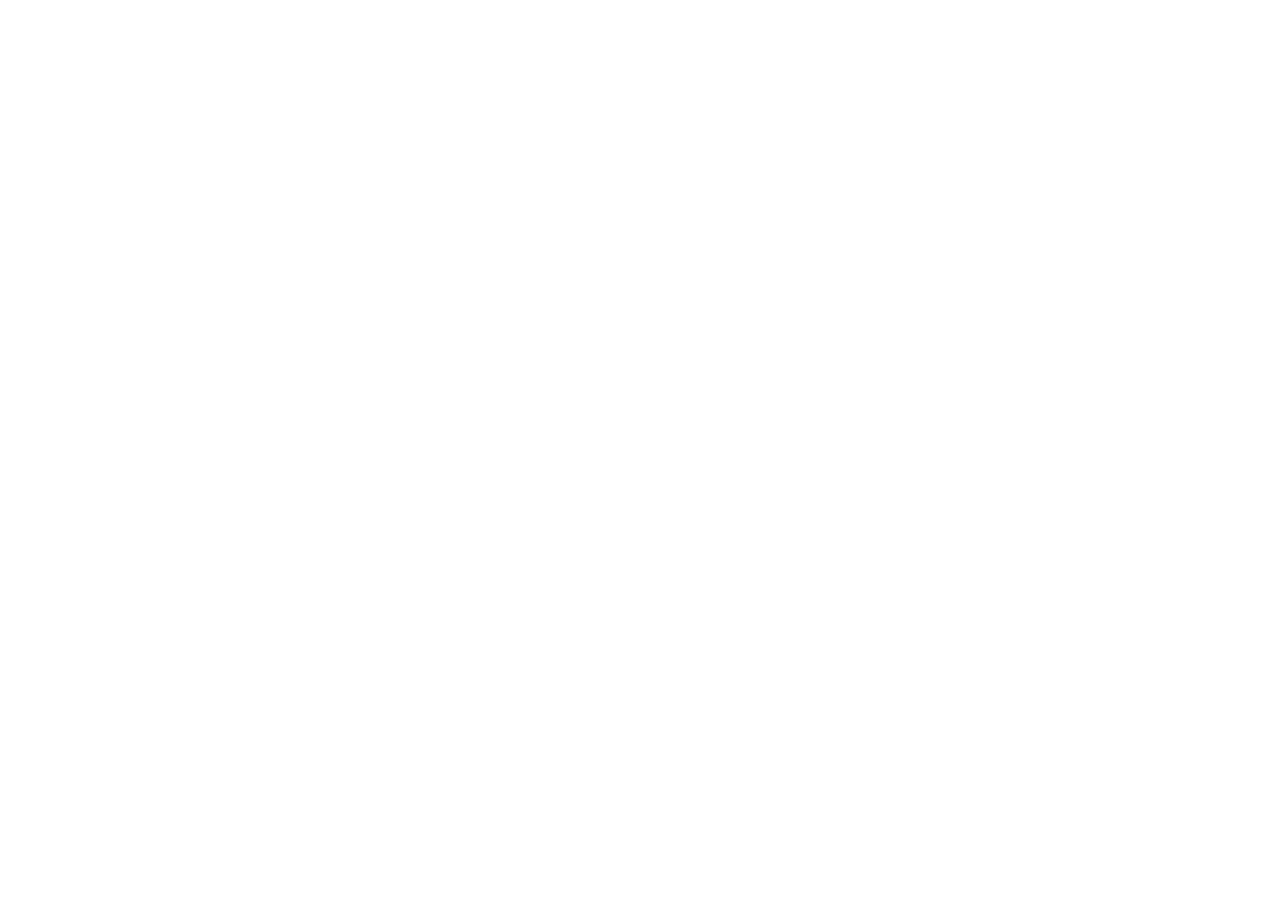
==== index.html @ e2a55b40 "first commit" ====
<!DOCTYPE html>
<html lang="en">
<head>
    <meta charset="UTF-8">
    <meta name="viewport" content="width=device-width, initial-scale=1.0">
    <title>Book Library Web</title>
    <link rel="stylesheet" href="style.css">
</head>
<body>
    
</body>
<script type= "module" src="/src/main.js"></script>
</html>
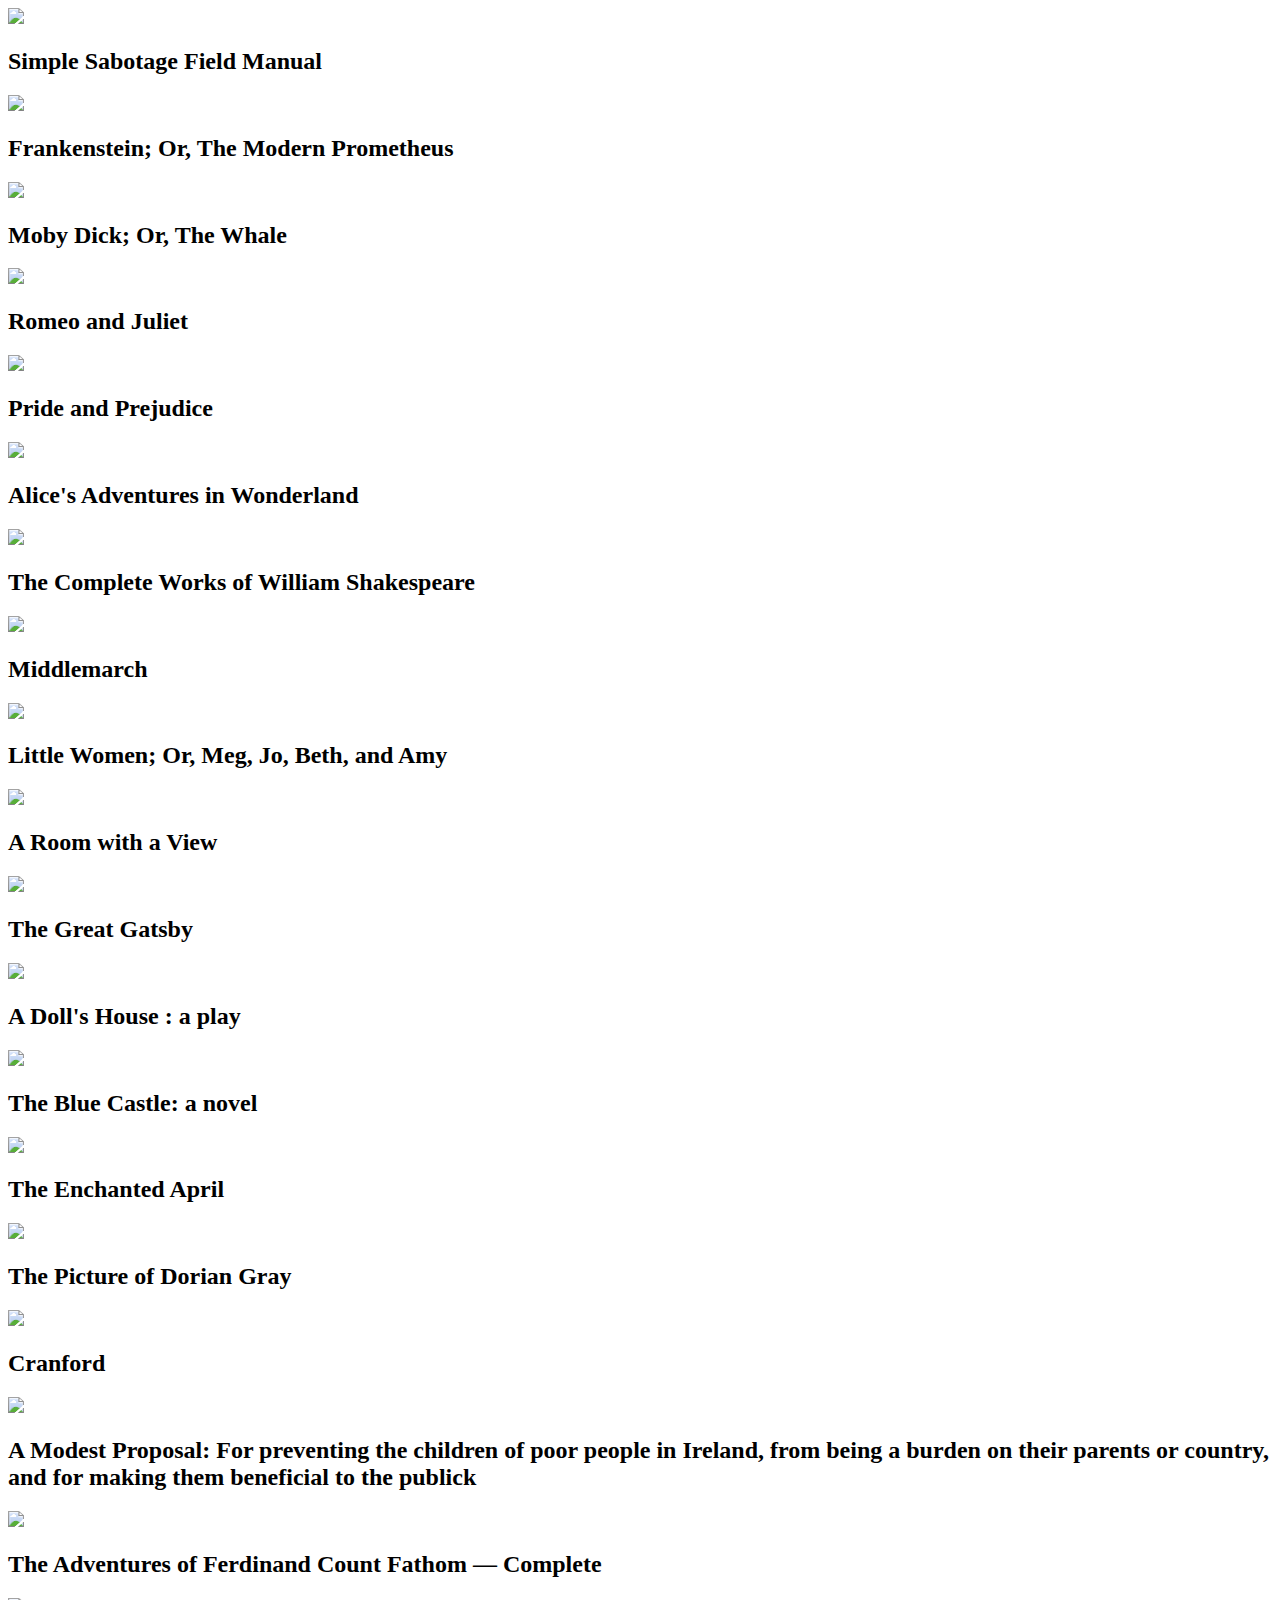
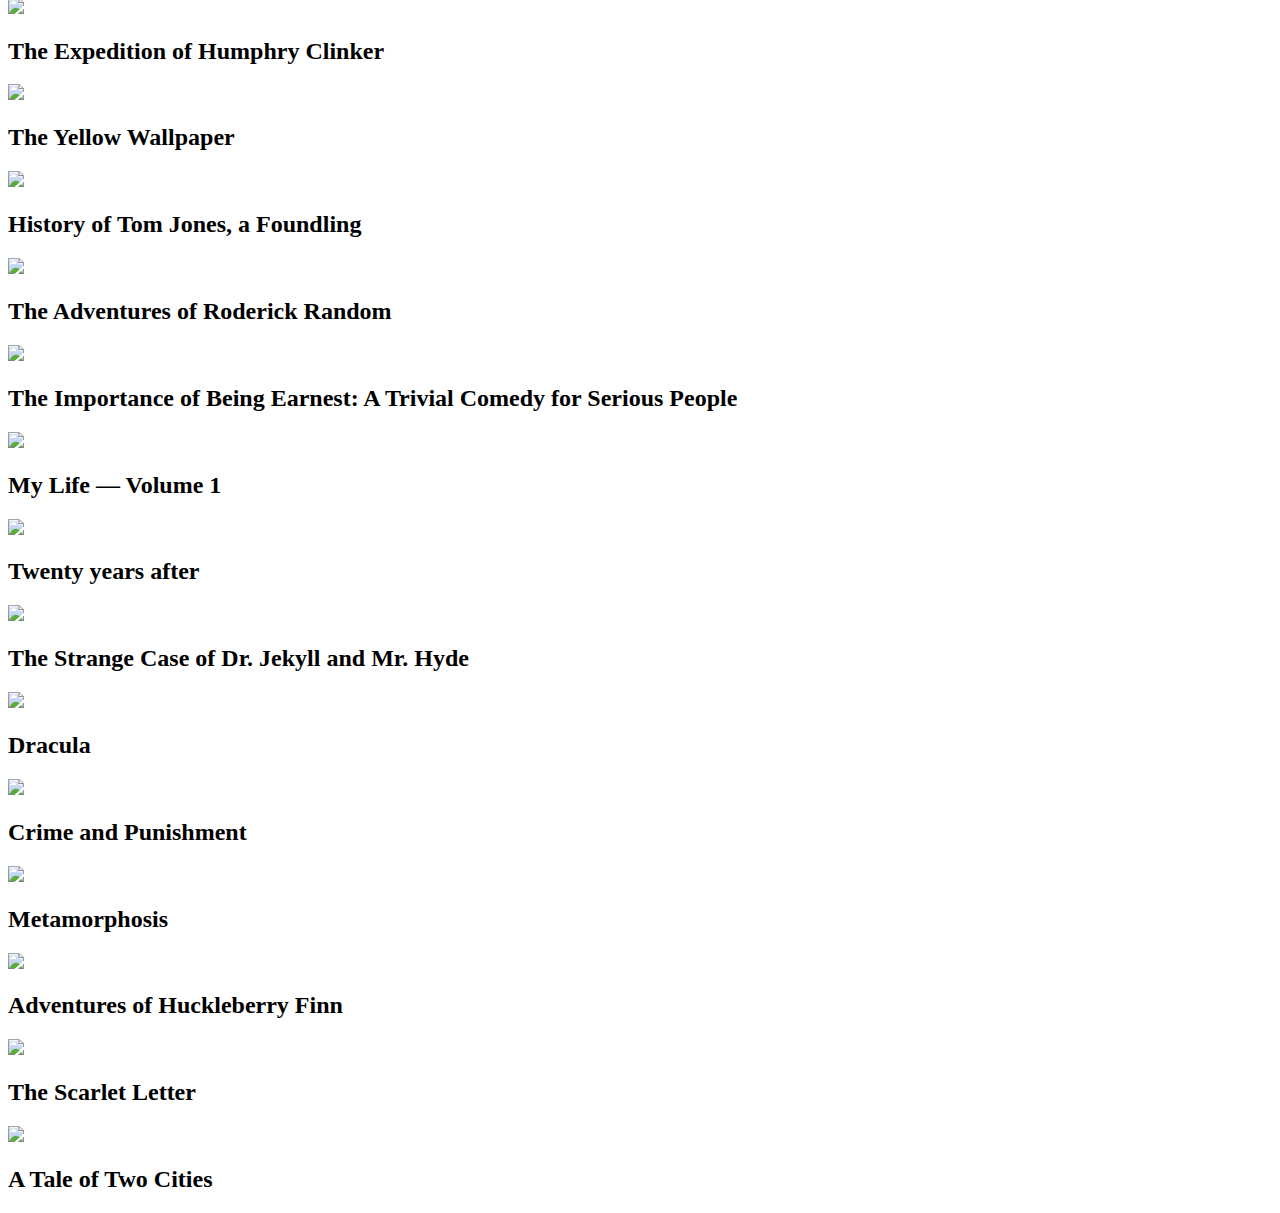
==== commit 7e576334: "all functionality basis" ====
--- a/index.html
+++ b/index.html
@@ -1,13 +1,25 @@
 <!DOCTYPE html>
 <html lang="en">
+
 <head>
     <meta charset="UTF-8">
     <meta name="viewport" content="width=device-width, initial-scale=1.0">
     <title>Book Library Web</title>
     <link rel="stylesheet" href="style.css">
 </head>
+
 <body>
-    
+
+    <header></header>
+
+    <main>
+        <div id="root"></div>
+    </main>
+
+    <footer></footer>
+
 </body>
-<script type= "module" src="/src/main.js"></script>
+<script type="module" src="./src/models/author.js"></script>
+<script type="module" src="/src/main.js"></script>
+
 </html>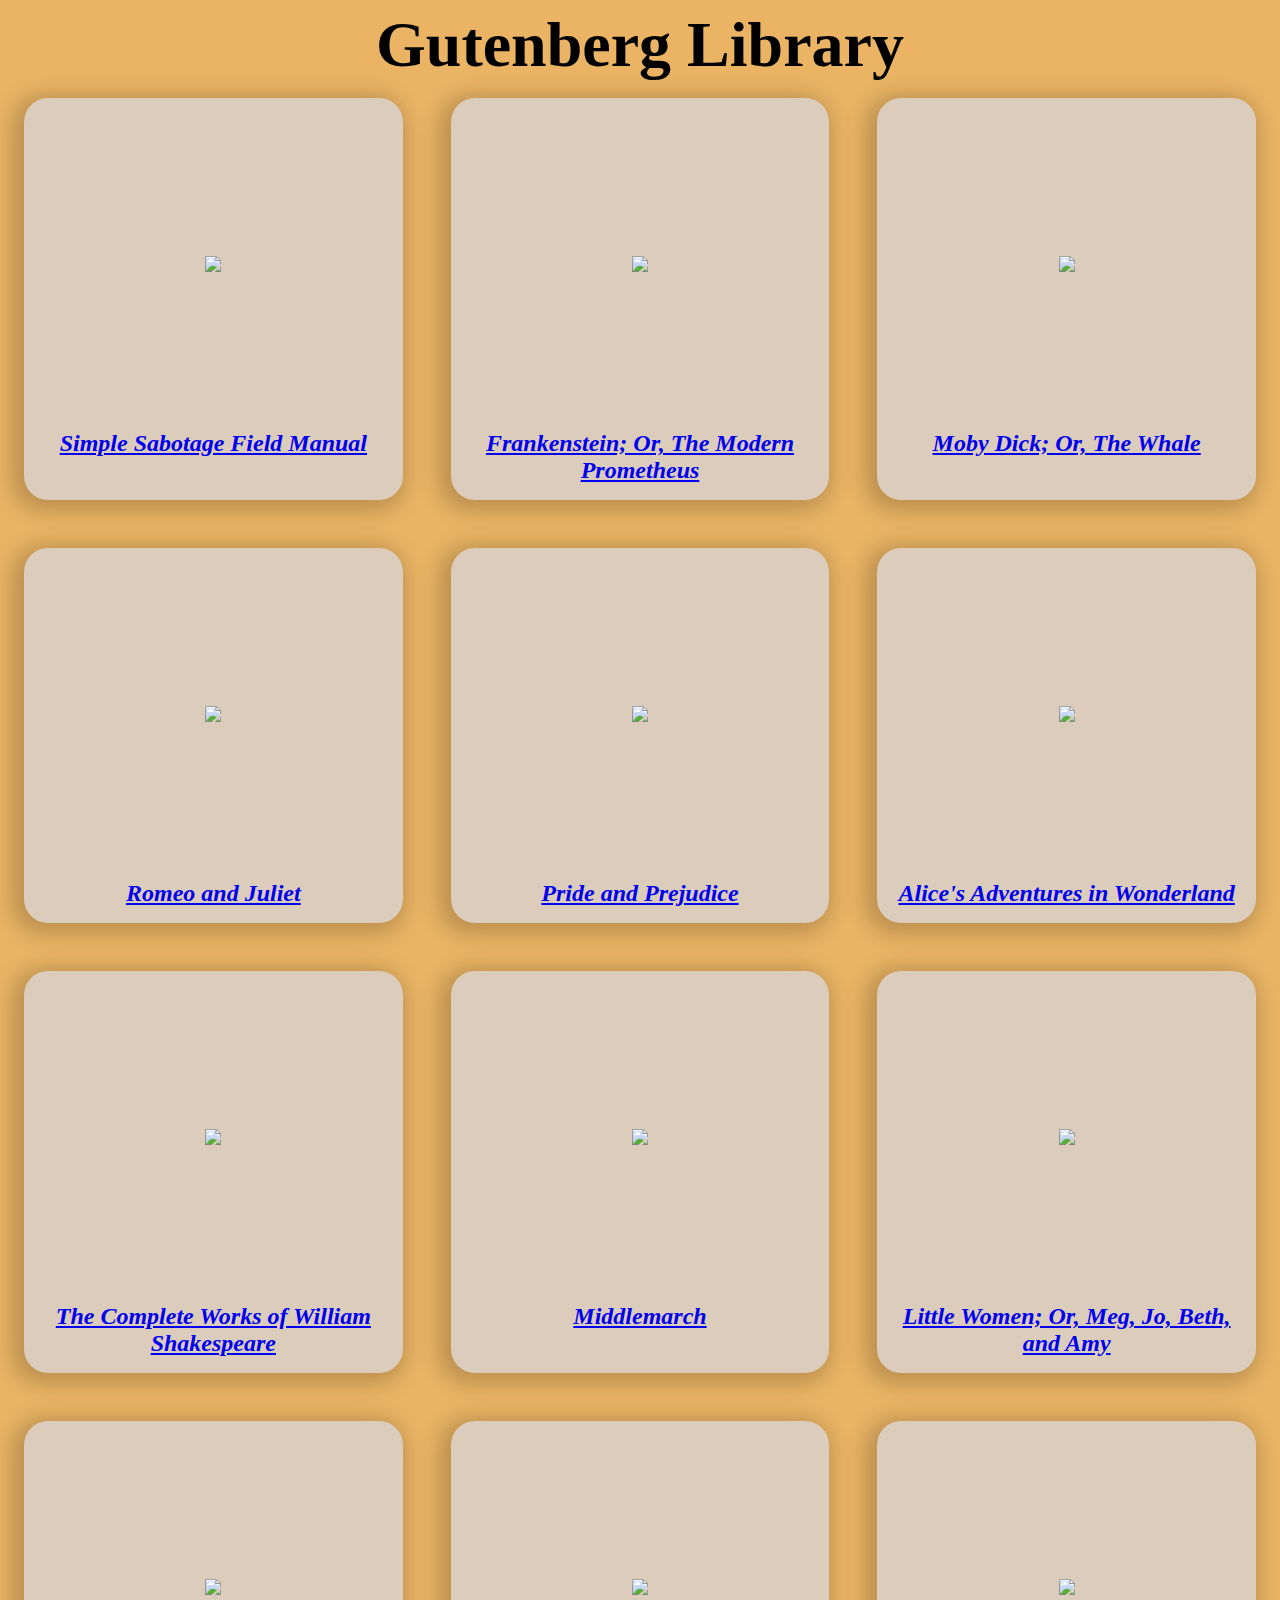
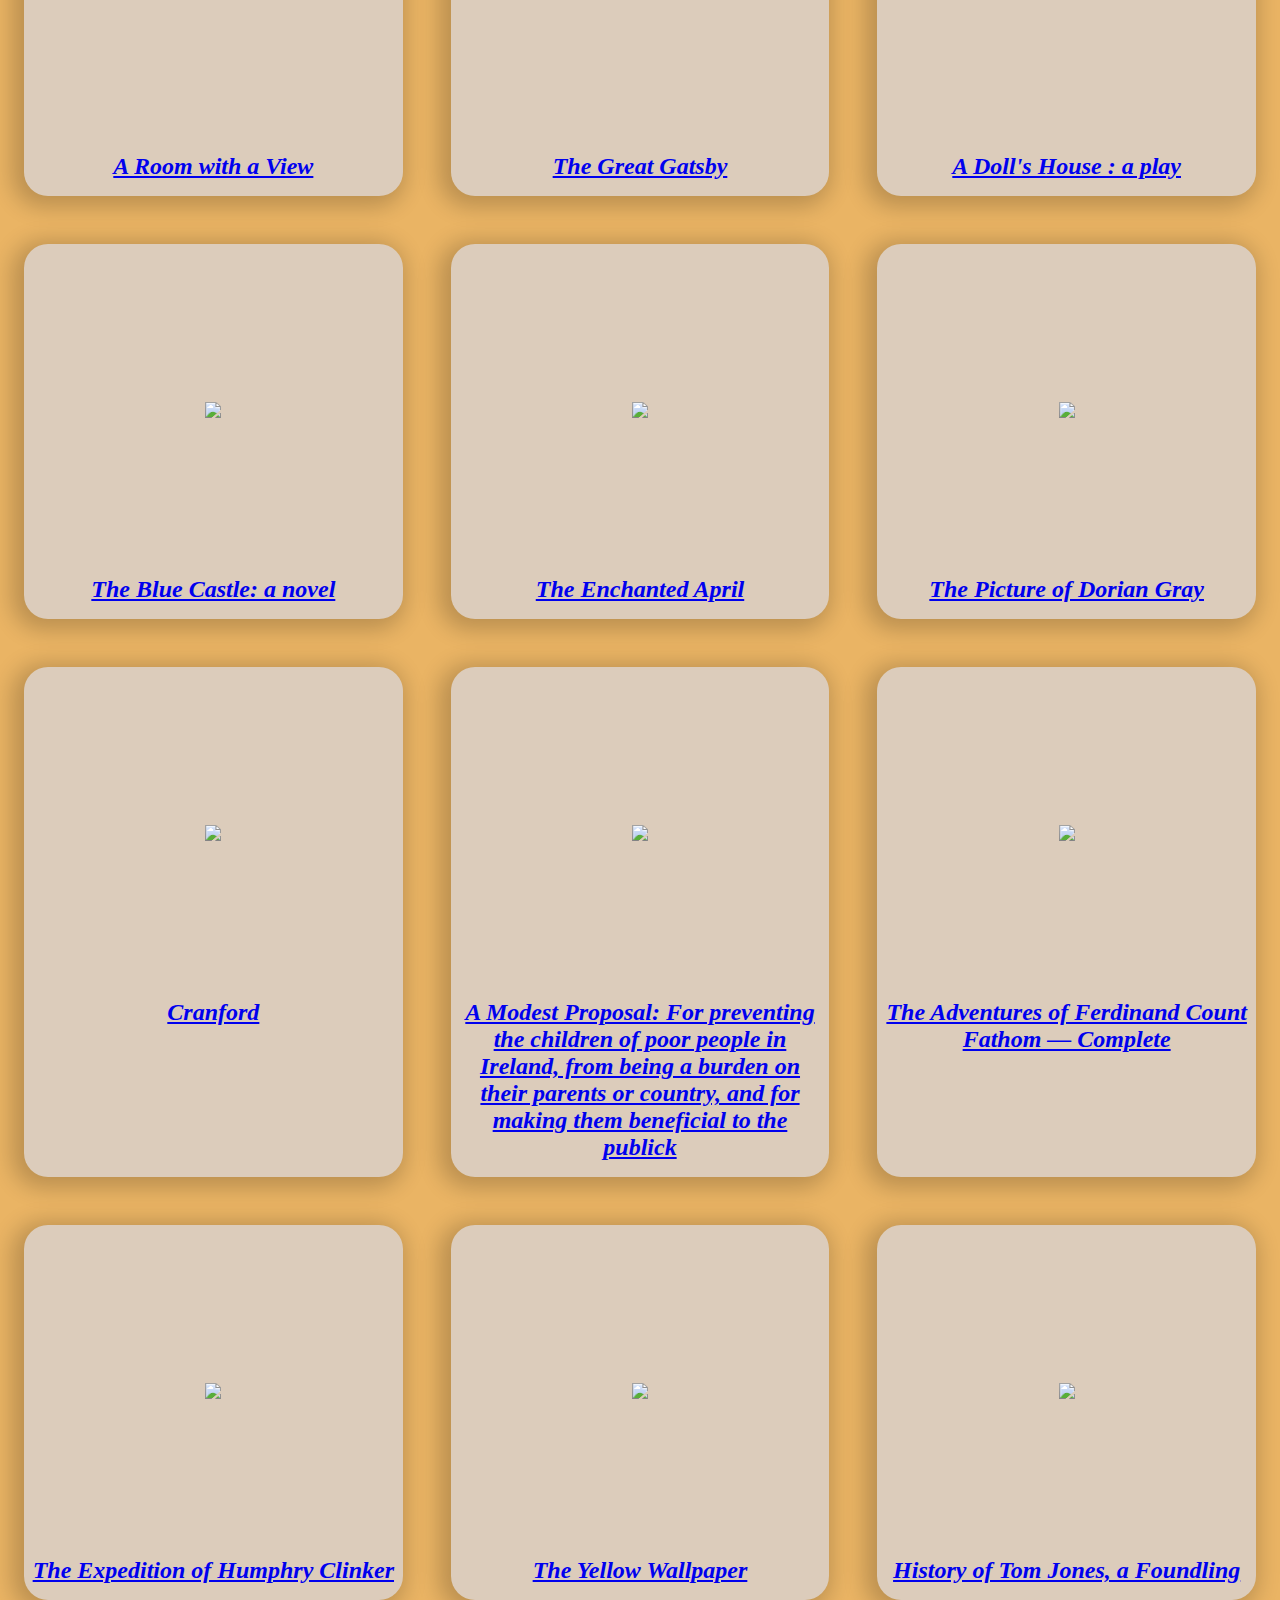
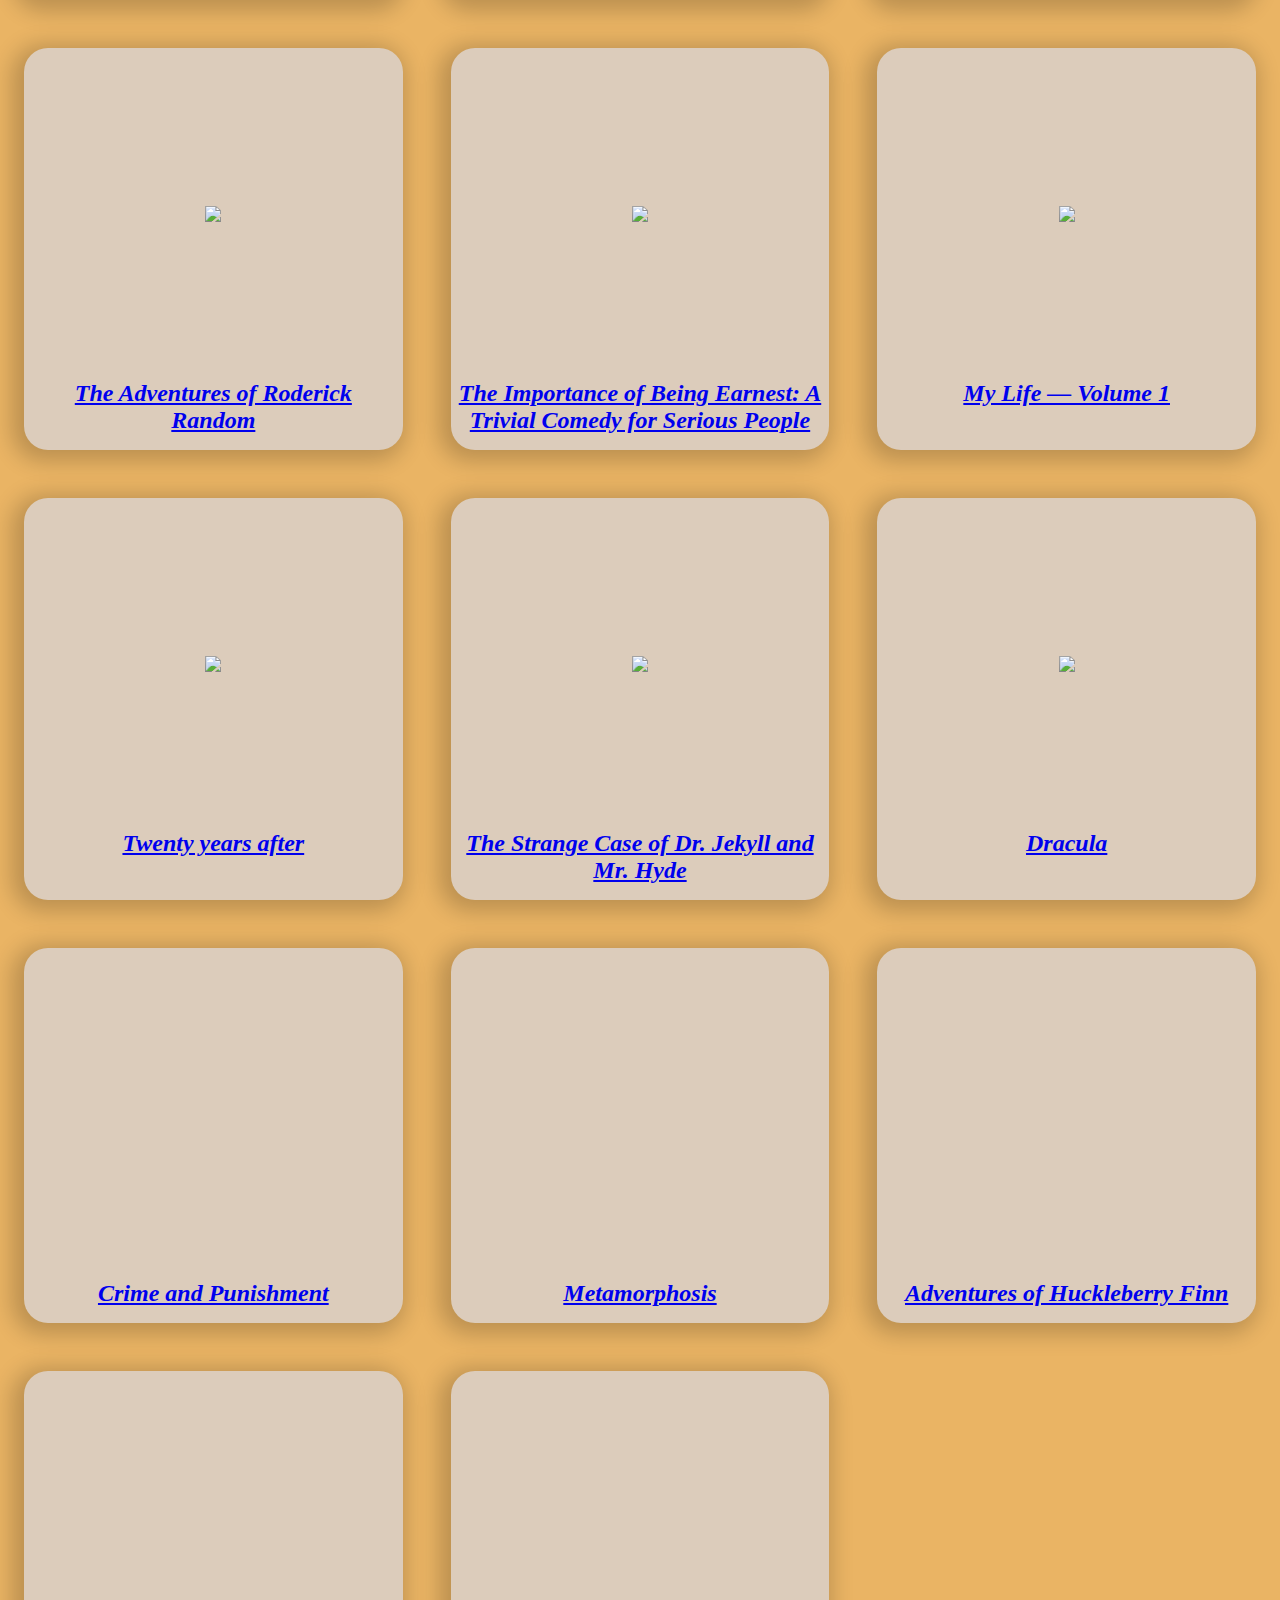
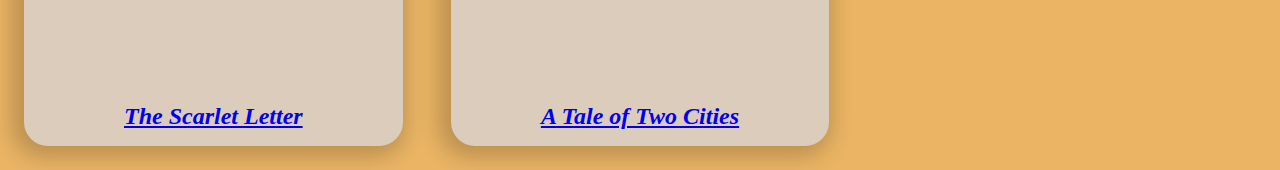
==== commit 03e240a6: "detail added" ====
--- a/index.html
+++ b/index.html
@@ -10,7 +10,12 @@
 
 <body>
 
-    <header></header>
+    <header>
+        <h1>Gutenberg Library</h1>
+        <div class="logo-container">
+          <img src="/public/logom.png" alt="">
+        </div>
+    </header>
 
     <main>
         <div id="root"></div>
@@ -19,7 +24,8 @@
     <footer></footer>
 
 </body>
-<script type="module" src="./src/models/author.js"></script>
+
+<!-- <script type="module" src="./src/models/author.js"></script> -->
 <script type="module" src="/src/main.js"></script>
 
 </html>--- a/style.css
+++ b/style.css
@@ -0,0 +1,144 @@
+* {
+    box-sizing: border-box;
+  }
+  
+  h1, h2, h3, h4, p, ul {
+    margin: 0;
+  }
+  
+  
+  .cover-container {
+    min-height: 300px;
+  }
+  
+  
+  .subject-list  {
+    list-style-type: none;
+    padding: 0;
+    display: flex;
+    gap: 1rem;
+  }
+  
+  
+  .author-container {
+    display: flex;
+    flex-direction: column;
+    align-items: center;
+    margin: 1rem;
+  }
+  
+  /* .book-summary {
+    display: -webkit-box;
+    -webkit-box-orient: vertical;
+    overflow: hidden;
+    text-overflow: ellipsis;
+    height:56px;
+  } */
+  
+  
+  .subject-item {
+    text-transform: capitalize;
+  }
+  
+  .author-info {
+    padding: 1rem;
+  }
+  
+  
+  #root {
+    display: grid;
+    grid-template-columns: repeat(auto-fit, minmax(300px, 1fr));
+    gap: 3rem;
+  }
+  
+  
+  main {
+    padding: 1rem;
+  }
+  
+  
+  .book-card {
+    box-shadow: -5px 4px 22px 7px rgba(0, 0, 0, 0.20);
+    -webkit-box-shadow: -5px 4px 22px 7px rgba(0,0,0,0.20);
+    -moz-box-shadow: -5px 4px 22px 7px rgba(0,0,0,0.20);
+    border-radius: 1.5rem;
+    display: flex;
+    flex-direction: column;
+    align-items: center;
+    padding: 1rem 0.5rem;
+    background-color: #dcccbb; 
+    
+  }
+  
+  .book-title{
+    text-align: center;
+    font-style: italic;
+  }
+  
+  .book-card:hover {
+    border: 2px solid #646e78;
+  }
+  
+  .cover-container{
+    display: flex;
+    align-items: center;
+    margin-bottom: 1rem;
+  }
+  
+  h1 {
+    text-align: center;
+    font-size: 4rem;
+  }
+  
+  .logo-container {
+    display: flex;
+    justify-content: center;
+  }
+  
+  body {
+    background-color: #EAB464;
+  }
+  
+  .logo-container img {
+    max-width: 400px;
+  }
+  
+  .flip-card {
+    background-color: transparent;
+    width: 300px;
+    height: 300px;
+    perspective: 1000px;
+  }
+  
+  .flip-card-inner {
+    position: relative;
+    width: 100%;
+    height: 100%;
+    text-align: center;
+    transition: transform 0.6s;
+    transform-style: preserve-3d;
+    box-shadow: 0 4px 8px 0 rgba(0,0,0,0.2);
+  }
+  
+  .flip-card:hover .flip-card-inner {
+    transform: rotateY(180deg);
+  }
+  
+  .flip-card-front, .flip-card-back {
+    position: absolute;
+    width: 100%;
+    height: 100%;
+    -webkit-backface-visibility: hidden;
+    backface-visibility: hidden;
+  }
+  
+  .flip-card-front {
+    background-color: #bbb;
+    color: black;
+  }
+  
+  .flip-card-back {
+    background-color: #2980b9;
+    color: white;
+    transform: rotateY(180deg);
+  }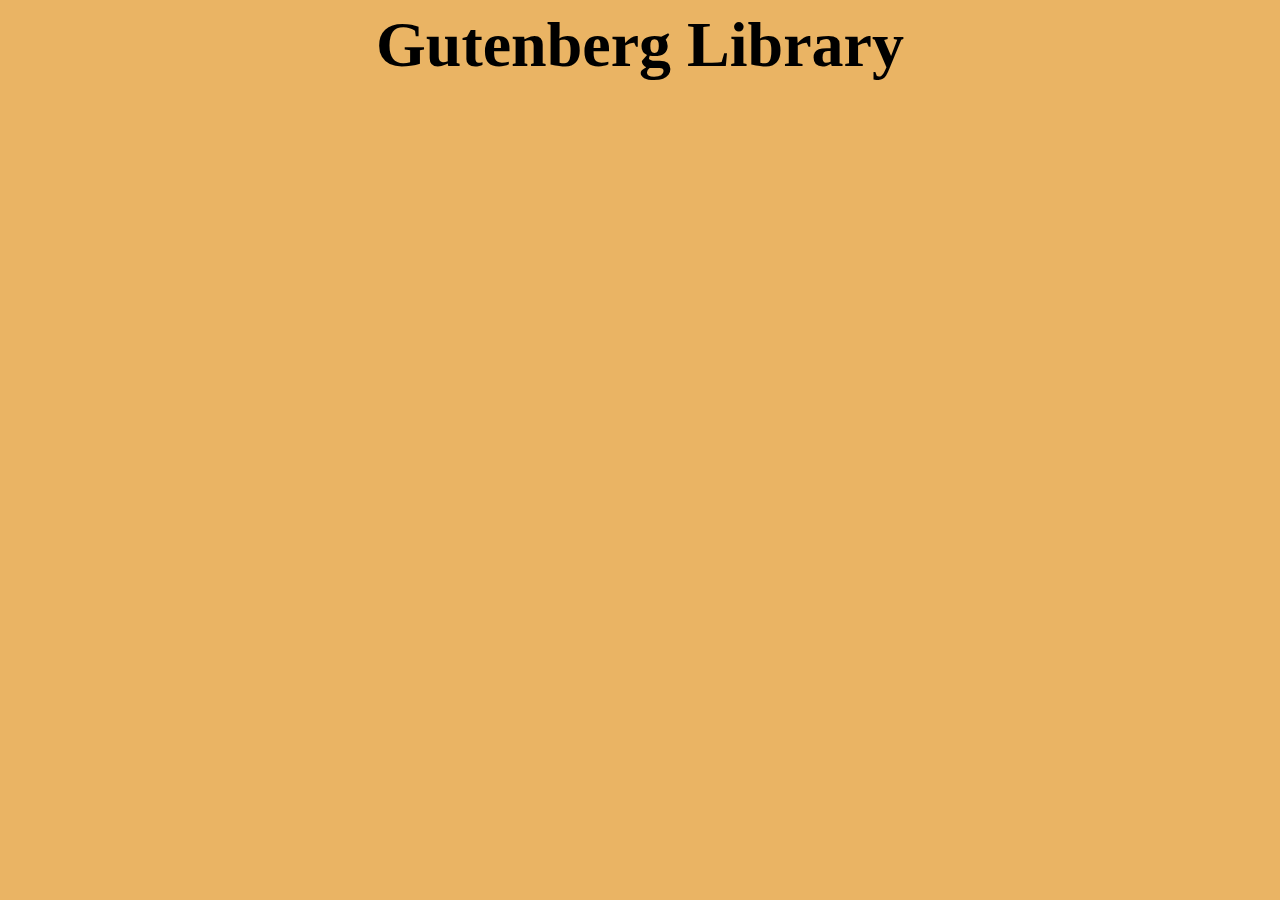
==== commit b8f40703: "url2" ====
--- a/index.html
+++ b/index.html
@@ -26,6 +26,6 @@
 </body>
 
 <!-- <script type="module" src="./src/models/author.js"></script> -->
-<script type="module" src="/src/main.js"></script>
+<script type="module" src="./src/main.js"></script>
 
 </html>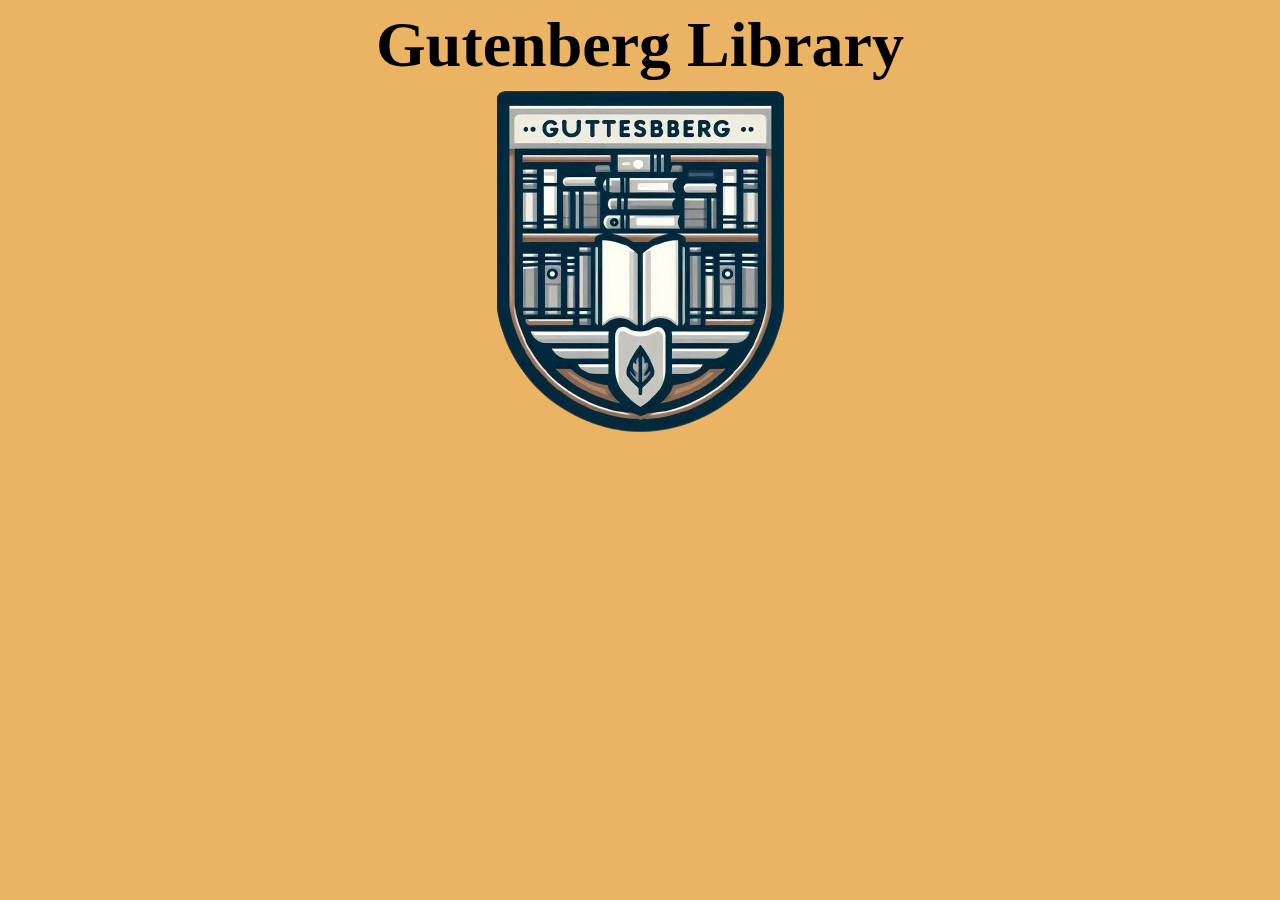
==== commit 2be6ce75: "fix?" ====
--- a/index.html
+++ b/index.html
@@ -13,7 +13,7 @@
     <header>
         <h1>Gutenberg Library</h1>
         <div class="logo-container">
-          <img src="/public/logom.png" alt="">
+          <img src="/assets/logom.png" alt="">
         </div>
     </header>
 
